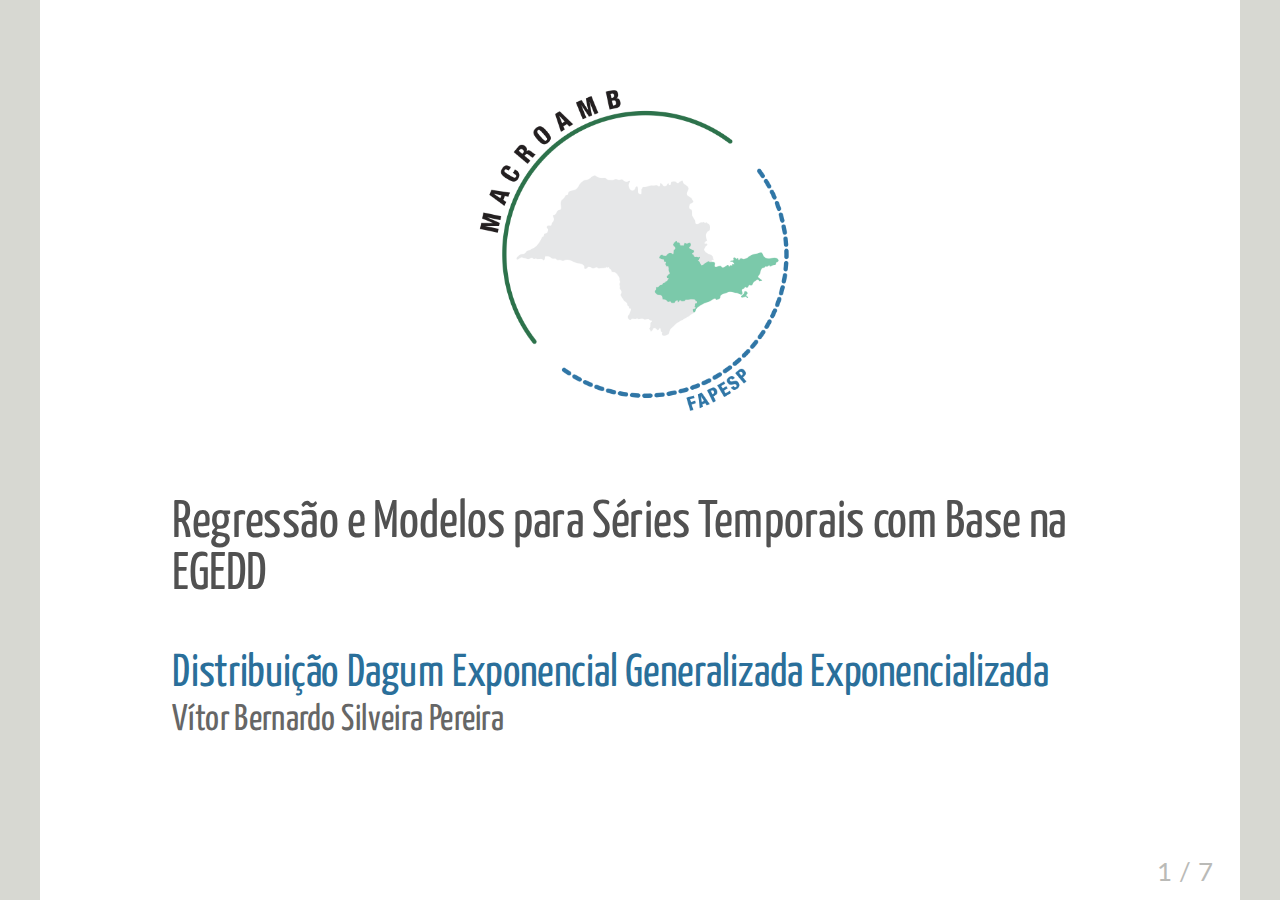
==== Xaringan.html @ 50ffba7b ":D" ====
<!DOCTYPE html>
<html lang="" xml:lang="">
  <head>
    <title>Regressão e Modelos para Séries Temporais com Base na EGEDD</title>
    <meta charset="utf-8" />
    <meta name="author" content="Vítor Bernardo Silveira Pereira" />
    <script src="libs/header-attrs/header-attrs.js"></script>
    <link rel="stylesheet" href="css/default.css" type="text/css" />
    <link rel="stylesheet" href="css/mmp.css" type="text/css" />
    <link rel="stylesheet" href="css/mmp-fonts.css" type="text/css" />
  </head>
  <body>
    <textarea id="source">
class: center, middle, inverse, title-slide

# Regressão e Modelos para Séries Temporais com Base na EGEDD
## Distribuição Dagum Exponencial Generalizada Exponencializada
### Vítor Bernardo Silveira Pereira

---

layout: true
  
&lt;div class="my-footer"&gt;&lt;span&gt;

&lt;a&gt;Vítor Bernardo Silveira Pereira&lt;/a&gt; - Email: &lt;a href="mailto:vitorpereira3115@gmail.com"&gt;vitorpereira3115@gmail.com&lt;/a&gt;
&lt;/span&gt;&lt;/div&gt;
---
class: middle




# Propriedades da EGED


## Função de distribuição acumulada
`$$F_Y(y)=1-\left\{1-\left[1-\left(1-\left(1+\alpha y^{-\delta}\right)^{-\sigma}\right)^{d}\right]^{c}\right\}^{\lambda},\quad  y &gt; 0.$$`

--
## Função Quantílica
`$$Q_Y(p)=\left\{\frac{1}{\alpha}\left[\left(1-\left(1-\left(1-(1-p)^\frac{1}{\lambda}\right)^\frac{1}{c}\right)^{\frac{1}{d}}\right)^{-\frac{1}{\sigma}}-1\right]\right\}^{-\frac{1}{\delta}}, \mbox{ onde }           \quad p \in (0,1).$$`
---
class: middle

## Função densidade de probabilidade
`$$f_Y(y)= \frac{\alpha\sigma\lambda\delta cd\left(1+\alpha y^{-\delta}\right)^{-\sigma-1}\left[1-\left(1+\alpha y^{-\delta}\right)^{-\sigma}\right]^{d-1}}{y^{\delta+1}\left\{1-\left[1-\left(1-\left(1+\alpha y^{-\delta}\right)^{-\sigma}\right)^{d}\right]^{c}\right\}^{1-\lambda}}$$`

`$$+ \frac{\left[1-\left(1-\left(1+\alpha y^{-\delta}\right)^{-\sigma}\right)^{d}\right]^{c-1}}{{y^{\delta+1}\left\{1-\left[1-\left(1-\left(1+\alpha y^{-\delta}\right)^{-\sigma}\right)^{d}\right]^{c}\right\}^{1-\lambda}}} \quad  y &gt; 0$$`
--

## Não há fórmula fechada para a média e variância

---
class: middle
# Submodelos da EGEDD

&lt;table&gt;
&lt;thead&gt;
  &lt;tr&gt;
    &lt;th&gt;Distribuição&lt;/th&gt;
    &lt;th&gt;&amp;alpha;&lt;/th&gt;
    &lt;th&gt;&amp;lambda;&lt;/th&gt;
    &lt;th&gt;&amp;sigma;&lt;/th&gt;
    &lt;th&gt;&amp;delta;&lt;/th&gt;
    &lt;th&gt;&amp;eta;&lt;/th&gt;
    &lt;th&gt;&amp;gamma;&lt;/th&gt;
  &lt;/tr&gt;
&lt;/thead&gt;
&lt;tbody&gt;
  &lt;tr&gt;
    &lt;td&gt;&lt;b&gt;EGDD&lt;/b&gt;&lt;/td&gt;
    &lt;td&gt;&amp;alpha;&lt;/td&gt;
    &lt;td&gt;1&lt;/td&gt;
    &lt;td&gt;&amp;sigma;&lt;/td&gt;
    &lt;td&gt;&amp;delta;&lt;/td&gt;
    &lt;td&gt;&amp;eta;&lt;/td&gt;
    &lt;td&gt;&amp;gamma;&lt;/td&gt;
  &lt;/tr&gt;
  &lt;tr&gt;
    &lt;td&gt;&lt;b&gt;DD&lt;/b&gt;&lt;/td&gt;
    &lt;td&gt;&amp;alpha;&lt;/td&gt;
    &lt;td&gt;1&lt;/td&gt;
    &lt;td&gt;&amp;sigma;&lt;/td&gt;
    &lt;td&gt;&amp;delta;&lt;/td&gt;
    &lt;td&gt;1&lt;/td&gt;
    &lt;td&gt;1&lt;/td&gt;
  &lt;/tr&gt;
  &lt;tr&gt;
    &lt;td&gt;&lt;b&gt;EGEBD&lt;/b&gt;&lt;/td&gt;
    &lt;td&gt;1&lt;/td&gt;
    &lt;td&gt;&amp;lambda;&lt;/td&gt;
    &lt;td&gt;&amp;sigma;&lt;/td&gt;
    &lt;td&gt;&amp;delta;&lt;/td&gt;
    &lt;td&gt;&amp;eta;&lt;/td&gt;
    &lt;td&gt;&amp;gamma;&lt;/td&gt;
  &lt;/tr&gt;
  &lt;tr&gt;
    &lt;td&gt;&lt;b&gt;DB&lt;/b&gt;&lt;/td&gt;
    &lt;td&gt;1&lt;/td&gt;
    &lt;td&gt;1&lt;/td&gt;
    &lt;td&gt;&amp;sigma;&lt;/td&gt;
    &lt;td&gt;&amp;delta;&lt;/td&gt;
    &lt;td&gt;1&lt;/td&gt;
    &lt;td&gt;1&lt;/td&gt;
  &lt;/tr&gt;
  &lt;tr&gt;
    &lt;td&gt;&lt;b&gt;EGBD&lt;/b&gt;&lt;/td&gt;
    &lt;td&gt;1&lt;/td&gt;
    &lt;td&gt;1&lt;/td&gt;
    &lt;td&gt;&amp;sigma;&lt;/td&gt;
    &lt;td&gt;&amp;delta;&lt;/td&gt;
    &lt;td&gt;&amp;eta;&lt;/td&gt;
    &lt;td&gt;&amp;gamma;&lt;/td&gt;
  &lt;/tr&gt;
  &lt;tr&gt;
    &lt;td&gt;&lt;b&gt;EGEFD&lt;/b&gt;&lt;/td&gt;
    &lt;td&gt;&amp;alpha;&lt;/td&gt;
    &lt;td&gt;&amp;lambda;&lt;/td&gt;
    &lt;td&gt;1&lt;/td&gt;
    &lt;td&gt;&amp;delta;&lt;/td&gt;
    &lt;td&gt;&amp;eta;&lt;/td&gt;
    &lt;td&gt;&amp;gamma;&lt;/td&gt;
  &lt;/tr&gt;
  &lt;tr&gt;
    &lt;td&gt;&lt;b&gt;EGFD&lt;/b&gt;&lt;/td&gt;
    &lt;td&gt;&amp;alpha;&lt;/td&gt;
    &lt;td&gt;1&lt;/td&gt;
    &lt;td&gt;1&lt;/td&gt;
    &lt;td&gt;&amp;delta;&lt;/td&gt;
    &lt;td&gt;&amp;eta;&lt;/td&gt;
    &lt;td&gt;&amp;gamma;&lt;/td&gt;
  &lt;/tr&gt;
  &lt;tr&gt;
    &lt;td&gt;&lt;b&gt;FD&lt;/b&gt;&lt;/td&gt;
    &lt;td&gt;&amp;alpha;&lt;/td&gt;
    &lt;td&gt;1&lt;/td&gt;
    &lt;td&gt;1&lt;/td&gt;
    &lt;td&gt;&amp;delta;&lt;/td&gt;
    &lt;td&gt;1&lt;/td&gt;
    &lt;td&gt;1&lt;/td&gt;
  &lt;/tr&gt;
&lt;/tbody&gt;
&lt;/table&gt;
--

## Reparametrização por Quantil
`$$\mu=\left\{\frac{1}{\alpha}\left[\left(1-\left(1-\left(1-\left(1-\tau\right)^\frac{1}{\lambda}\right)^\frac{1}{\eta}\right)^{\frac{1}{\gamma}}\right)^{-\frac{1}{\sigma}}-1\right]\right\}^{-\frac{1}{\delta}}$$`


---
class: middle

## Repametrização por &amp;alpha;

`$$\alpha=\frac{1}{\mu^{-\delta}}\left\{\frac{1}{\alpha}\left[\left(1-\left(1-\left(1-0,5^\frac{1}{\lambda}\right)^\frac{1}{c}\right)^{\frac{1}{d}}\right)^{-\frac{1}{\sigma}}-1\right]\right\}.$$`
--

## Reparametrização por &amp;delta;
`$$\delta=-\frac{1}{\log(\mu)}\log\left\{\frac{1}{\alpha}\left[\left(1-\left(1-\left(1-\left(1-\tau\right)^\frac{1}{\lambda}\right)^\frac{1}{\eta}\right)^{\frac{1}{\gamma}}\right)^{-\frac{1}{\sigma}}-1\right]\right\}$$`
---

# Modelo de Séries Temporais Com Regressão
$$ g(\mu_t)={x}_t^{\top}{\beta}=\zeta_t, \quad t=1, \ldots, n $$
`$$com\quad {\beta}=(\beta_1, \ldots, \beta_k)^{\top}$$`
--

## Função de ligação
A função de ligação é `\(g({\mu_t})=\log({\mu_t})\)`, então temos:

`$$\mu_t=\exp\left({x_t}^\top{\beta}\right)=\exp(\eta_t), \quad\mbox{para}\quad t=1, \cdots, n.$$`
---

## Modelo ARMA(p,q)
`$$\phi(L)(g(y_t)-{x_t}^\top{\beta})=\theta(L)r_t,$$`
onde:


`$$\phi(L)=-\sum_{j=0}^{p}\phi_jz^j,\quad \theta(L)=-\sum_{j=0}^{q}\theta_jz^j,\quad \forall \quad z\in\C,$$`
    </textarea>
<style data-target="print-only">@media screen {.remark-slide-container{display:block;}.remark-slide-scaler{box-shadow:none;}}</style>
<script src="libs/remark-latest.min.js"></script>
<script>var slideshow = remark.create({
"highlightStyle": "github",
"highlightLines": true,
"countIncrementalSlides": false
});
if (window.HTMLWidgets) slideshow.on('afterShowSlide', function (slide) {
  window.dispatchEvent(new Event('resize'));
});
(function(d) {
  var s = d.createElement("style"), r = d.querySelector(".remark-slide-scaler");
  if (!r) return;
  s.type = "text/css"; s.innerHTML = "@page {size: " + r.style.width + " " + r.style.height +"; }";
  d.head.appendChild(s);
})(document);

(function(d) {
  var el = d.getElementsByClassName("remark-slides-area");
  if (!el) return;
  var slide, slides = slideshow.getSlides(), els = el[0].children;
  for (var i = 1; i < slides.length; i++) {
    slide = slides[i];
    if (slide.properties.continued === "true" || slide.properties.count === "false") {
      els[i - 1].className += ' has-continuation';
    }
  }
  var s = d.createElement("style");
  s.type = "text/css"; s.innerHTML = "@media print { .has-continuation { display: none; } }";
  d.head.appendChild(s);
})(document);
// delete the temporary CSS (for displaying all slides initially) when the user
// starts to view slides
(function() {
  var deleted = false;
  slideshow.on('beforeShowSlide', function(slide) {
    if (deleted) return;
    var sheets = document.styleSheets, node;
    for (var i = 0; i < sheets.length; i++) {
      node = sheets[i].ownerNode;
      if (node.dataset["target"] !== "print-only") continue;
      node.parentNode.removeChild(node);
    }
    deleted = true;
  });
})();
(function() {
  "use strict"
  // Replace <script> tags in slides area to make them executable
  var scripts = document.querySelectorAll(
    '.remark-slides-area .remark-slide-container script'
  );
  if (!scripts.length) return;
  for (var i = 0; i < scripts.length; i++) {
    var s = document.createElement('script');
    var code = document.createTextNode(scripts[i].textContent);
    s.appendChild(code);
    var scriptAttrs = scripts[i].attributes;
    for (var j = 0; j < scriptAttrs.length; j++) {
      s.setAttribute(scriptAttrs[j].name, scriptAttrs[j].value);
    }
    scripts[i].parentElement.replaceChild(s, scripts[i]);
  }
})();
(function() {
  var links = document.getElementsByTagName('a');
  for (var i = 0; i < links.length; i++) {
    if (/^(https?:)?\/\//.test(links[i].getAttribute('href'))) {
      links[i].target = '_blank';
    }
  }
})();
// adds .remark-code-has-line-highlighted class to <pre> parent elements
// of code chunks containing highlighted lines with class .remark-code-line-highlighted
(function(d) {
  const hlines = d.querySelectorAll('.remark-code-line-highlighted');
  const preParents = [];
  const findPreParent = function(line, p = 0) {
    if (p > 1) return null; // traverse up no further than grandparent
    const el = line.parentElement;
    return el.tagName === "PRE" ? el : findPreParent(el, ++p);
  };

  for (let line of hlines) {
    let pre = findPreParent(line);
    if (pre && !preParents.includes(pre)) preParents.push(pre);
  }
  preParents.forEach(p => p.classList.add("remark-code-has-line-highlighted"));
})(document);</script>

<script>
slideshow._releaseMath = function(el) {
  var i, text, code, codes = el.getElementsByTagName('code');
  for (i = 0; i < codes.length;) {
    code = codes[i];
    if (code.parentNode.tagName !== 'PRE' && code.childElementCount === 0) {
      text = code.textContent;
      if (/^\\\((.|\s)+\\\)$/.test(text) || /^\\\[(.|\s)+\\\]$/.test(text) ||
          /^\$\$(.|\s)+\$\$$/.test(text) ||
          /^\\begin\{([^}]+)\}(.|\s)+\\end\{[^}]+\}$/.test(text)) {
        code.outerHTML = code.innerHTML;  // remove <code></code>
        continue;
      }
    }
    i++;
  }
};
slideshow._releaseMath(document);
</script>
<!-- dynamically load mathjax for compatibility with self-contained -->
<script>
(function () {
  var script = document.createElement('script');
  script.type = 'text/javascript';
  script.src  = 'https://mathjax.rstudio.com/latest/MathJax.js?config=TeX-MML-AM_CHTML';
  if (location.protocol !== 'file:' && /^https?:/.test(script.src))
    script.src  = script.src.replace(/^https?:/, '');
  document.getElementsByTagName('head')[0].appendChild(script);
})();
</script>
  </body>
</html>
---- css/default.css ----
a, a > code {
  color: rgb(249, 38, 114);
  text-decoration: none;
}
.footnote {
  position: absolute;
  bottom: 3em;
  padding-right: 4em;
  font-size: 90%;
}
.remark-code-line-highlighted     { background-color: #ffff88; }

.inverse {
  background-color: #272822;
  color: #d6d6d6;
  text-shadow: 0 0 20px #333;
}
.inverse h1, .inverse h2, .inverse h3 {
  color: #f3f3f3;
}
/* Two-column layout */
.left-column {
  color: #777;
  width: 20%;
  height: 92%;
  float: left;
}
.left-column h2:last-of-type, .left-column h3:last-child {
  color: #000;
}
.right-column {
  width: 75%;
  float: right;
  padding-top: 1em;
}
.pull-left {
  float: left;
  width: 47%;
}
.pull-right {
  float: right;
  width: 47%;
}
.pull-right ~ * {
  clear: both;
}
img, video, iframe {
  max-width: 100%;
}
blockquote {
  border-left: solid 5px lightgray;
  padding-left: 1em;
}
.remark-slide table {
  margin: auto;
  border-top: 1px solid #666;
  border-bottom: 1px solid #666;
}
.remark-slide table thead th { border-bottom: 1px solid #ddd; }
th, td { padding: 5px; }
.remark-slide thead, .remark-slide tfoot, .remark-slide tr:nth-child(even) { background: #eee }

@page { margin: 0; }
@media print {
  .remark-slide-scaler {
    width: 100% !important;
    height: 100% !important;
    transform: scale(1) !important;
    top: 0 !important;
    left: 0 !important;
  }
}
---- css/mmp.css ----
/*
CSS for xaringan slides in RU flavor
Author: Joseph V. Casillas
Updated: 03/06/2018
*/

.pull-left {
  float: left;
  width: 47%;
}
.pull-right {
  float: right;
  width: 47%;
}

div.my-footer {
    background-color: #2A6F9A;
    position: absolute;
    bottom: 0px;
    left: 0px;
    height: 45px;
    width: 100%;
}
div.my-footer span {
    font-size: 12pt;
    color: #FFFFFF;
    position: absolute;
    left: 15px;
    bottom: 12px;
}
div.my-footer a{
  color: #FFFFFF;
  border-bottom: 2px solid #FFFFFF;
}

/* Package defaults that we slightly tweak */

a, a > code {
  color: #2A6F9A; 
  text-decoration: bold;
}

p, li{
  color: #515151; 
  
}



/* slightly lower and bigger than default */
.footnote {
  position: absolute;
  bottom: 1em;
  padding-right: 4em;
  font-size: 95%;
}

td{
    font-size: 80%;
}

/* important code slightly red */
.remark-code-line-highlighted {
  background-color: #93c3e2 !important;
}

/* color tweak */
.inverse {
  background-color: #272822;
  color: #777872;
  text-shadow: 0 0 20px #333;
}

/* slightly spacing change */
.inverse h1, .inverse h2, .inverse h3 {
  color: #f3f3f3;
  line-height: 1.0em;
}

/* Two-column layout (slightly wider for aspect ration) */
.left-column {
  color: #777;
  width: 25%;
  height: 92%;
  float: left;
}

.left-column h2:last-of-type, .left-column h3:last-child {
  color: #000;
}

/* slightly thiner to suppor aspect ration */
.right-column {
  width: 70%;
  float: right;
  padding-top: 1em;
}



img, video, iframe {
  max-width: 100%;
}

blockquote {
  border-left: solid 5px lightgray;
  padding-left: 1em;
}

/* adjust table horizontal spacing */
th, td {
    padding:0 15px 0 15px;
}

/* remove color from tables */
table {
  margin: auto;
  border-top: none;
  border-bottom: none;
}

table thead th { border-bottom: none; }
thead, tfoot, tr:nth-child(even) { background: none; }

/* leave this alone */
@page { margin: 0; }
@media print {
  .remark-slide-scaler {
    width: 100% !important;
    height: 100% !important;
    transform: scale(1) !important;
    top: 0 !important;
    left: 0 !important;
  }
}

/*~~~~~~~~~~~~~~*/
/* RU additions */
/*~~~~~~~~~~~~~~*/

/* Title slide */

/* Add image and change bg color */
.title-slide {
  background-image: url(imagens/logo_MA_color.png);
  background-position: 50% 15%;
  background-size: 250px;
  background-color: #fff;
  padding-left: 100px;  /* delete this for 4:3 aspect ratio */
  margin: auto;
}

/* H1 fonts */
.title-slide h1 {
  color: #515151;
  padding-top: 250px;
  font-weight: normal;
  font-size: 40px;

  text-align: left;
  text-shadow: none;
  padding-bottom: 18px;
  margin-bottom: 18px;
}

/* H2 fonts */
.title-slide h2 {
  color: #2A6F9A;
  font-size: 35px;
  text-align: left;
  text-shadow: none;
  padding-top: 0px;
  margin-top: 0px;
}

/* H3 fonts */
.title-slide h3 {
  font-size: 28px;
  font-weight: normal;
  color: #666666;
  text-align: left;
  text-shadow: none;
  padding: 0px;
  margin: 0px;
  line-height: 1;
}

/* Remove slide count */
.title-slide .remark-slide-number {
  text-shadow: none;
}

/*~~~~~~~~~~~~~~~~~~*/
/* SECTION DIVIDERS */
/*~~~~~~~~~~~~~~~~~~*/

/* section divider red */
.title-slide-section-red {
  background-color: #327250;
  padding-left: 100px;  /* delete this for 4:3 aspect ratio */
}

/* section divider red H1 fonts */
.title-slide-section-red h1, .title-slide-section-red h2, .title-slide-section-red h3, .title-slide-section-red p {
  color: #fff;
}

/* section divider grey */
.title-slide-section-grey {
  background-color: #515151;
  padding-left: 100px;  /* delete this for 4:3 aspect ratio */
}

/* section divider grey H1 fonts */
.title-slide-section-grey h1, .title-slide-section-grey h2, .title-slide-section-grey h3 {
  color: #fff;
}

.title-slide-section-grey p {
  color: #fff;
}

/*~~~~~~~~~~~~~~~~~~*/
/* FINAL SLIDE      */
/*~~~~~~~~~~~~~~~~~~*/

.title-slide-final {
  background-color: #272822;
  color: #fff;
  padding-left: 100px;
  text-shadow: 0 0 20px #333;
  text-align: center;
}

.title-slide-final h1 {
  color: #327250;
}

/*~~~~~~~~~~~~~~~~~~~~*/
/* Global adjustments */
/*~~~~~~~~~~~~~~~~~~~~*/

/* Add padding to all slides for 16:9 aspect ratio */
.remark-slide-content {
  padding-left: 100px;  /* delete this for 4:3 aspect ratio */
}

/* Color adjustments for text */

/* Make bold syntax compile to RU-red */
strong {
  color: #327250;
}

.RUred {
  color: #327250;
}

/* Add blue tag */
.blue {
  color: #0000CC;
  font-weight: bold;
}

/* Add grey tag */
.grey {
  color: #515151;
}

.lightgrey {
  color: #818181;
}

/* Force black */
.black {
  color: black;
  font-weight: bold;
}

/* Add white tag */
.white {
  color: white;
}

/* Color adjustments to headers */
h1 {
  color: #327250;
}

h3 {
  color: #515151;
}

/* Font size tags */
.big {
  font-size: 1.5em;
}

/* ru blockquote */
ru-blockquote {
  display: block;
  margin-top: 1em;
  margin-bottom: 1em;
  margin-left: 40px;
  margin-right: 40px;
  border-left: solid 10px #327250;
  background-color: #818181;
  padding: 1em;
  color: #fff;
  -moz-border-radius: 5px;
  -webkit-border-radius: 5px;
}
---- css/mmp-fonts.css ----
/* Add maven for code font (keep other xaringan defaults */
@import url(https://fonts.googleapis.com/css?family=Lato);
@import url(https://fonts.googleapis.com/css?family=Inconsolata);
@import url(https://fonts.googleapis.com/css?family=Yanone+Kaffeesatz);
@import url(https://fonts.googleapis.com/css?family=Droid+Serif:400,700,400italic);
@import url(https://fonts.googleapis.com/css?family=Source+Code+Pro:400,700);

body {
 font-family: 'Lato', 'Palatino Linotype', 'Book Antiqua', Palatino, 'Microsoft YaHei', 'Songti SC', serif;  

  text-align: justify;
  text-justify: inter-word;
  line-height: 120%;
}
h1, h2, h3 {
  font-family: 'Yanone Kaffeesatz';
  font-weight: normal;
  line-height: 100%;
 margin-block-start: 0.1em;
  margin-block-end: 0.1em;

}

li, p {
    line-height: 120%;
}
.remark-code, .remark-inline-code { font-family: 'Inconsolata', monospace; }
.remark-code-line-highlighted     { background-color: #ffff88; }
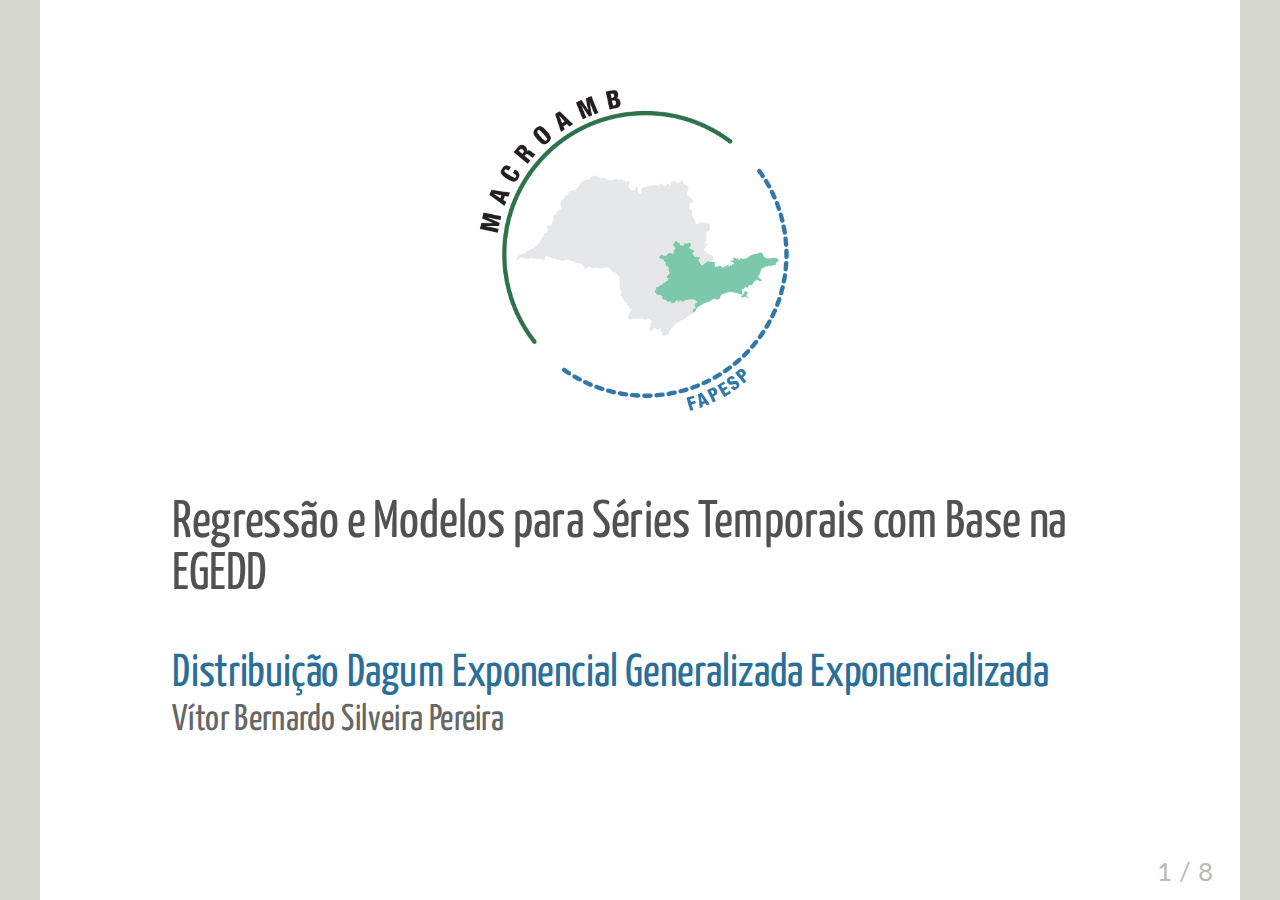
==== commit 2fafaba0: "Teste" ====
--- a/Xaringan.html
+++ b/Xaringan.html
@@ -177,6 +177,9 @@
 
 
 `$$\phi(L)=-\sum_{j=0}^{p}\phi_jz^j,\quad \theta(L)=-\sum_{j=0}^{q}\theta_jz^j,\quad \forall \quad z\in\C,$$`
+---
+
+knitr::include_app("https://vitorpereira.shinyapps.io/Aqui/")
     </textarea>
 <style data-target="print-only">@media screen {.remark-slide-container{display:block;}.remark-slide-scaler{box-shadow:none;}}</style>
 <script src="libs/remark-latest.min.js"></script>
